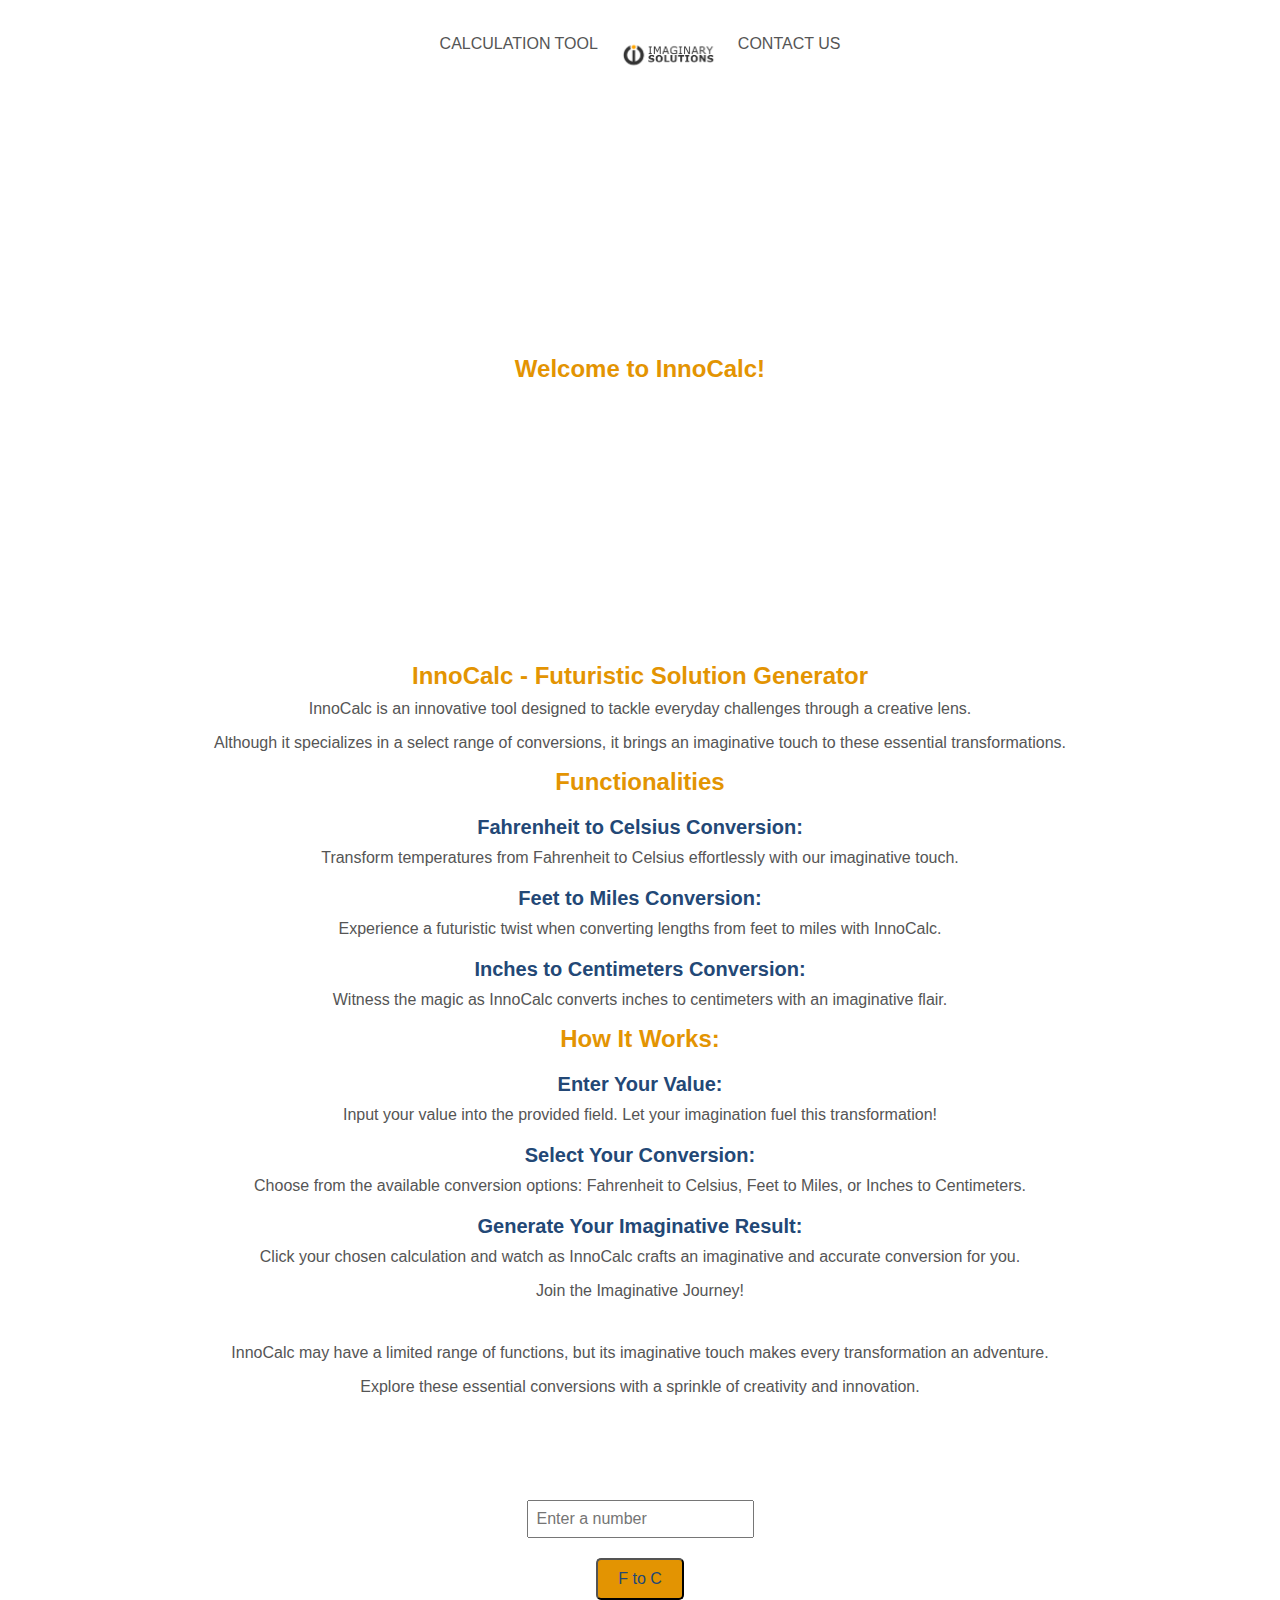
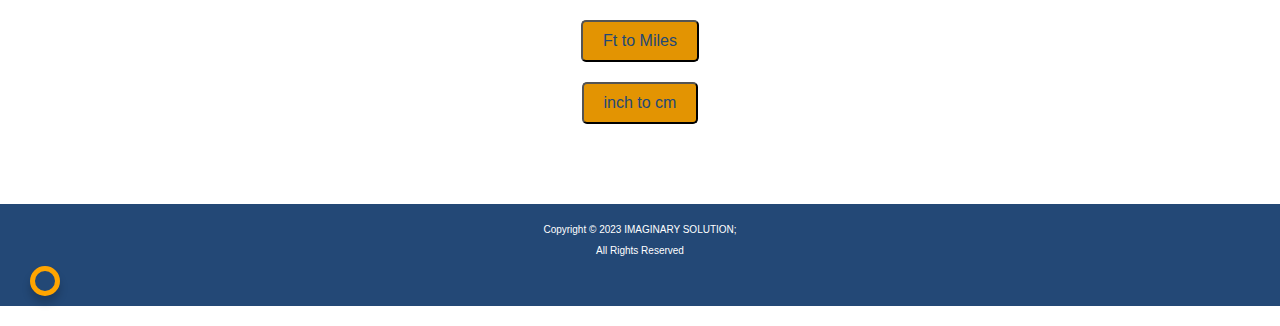
==== calculation.html @ 4646d605 "Small update" ====
<!DOCTYPE html>
<html lang="en">
<head>
    <meta charset="UTF-8">
    <meta name="viewport" content="width=device-width, initial-scale=1.0">
    <link rel="stylesheet" href="https://cdnjs.cloudflare.com/ajax/libs/font-awesome/4.7.0/css/font-awesome.min.css">
    <link rel="stylesheet" href="./assets/styles/style.css">
    <title>Calculation</title>
</head>
<body>
    <div class="mobile-container">
     <!-- Top Navigation Menu -->
     <nav class="topnav">
        <div class="logo">
            <a href="#home">
                <img src="./assets/images/imaginary-Solutions-logo.png" alt="Logo">
            </a>
        </div>
      <div class="menu-icon" onclick="toggleMenu()">
          <i class="fa fa-bars"></i>
      </div>
      <div class="close-icon" onclick="toggleMenu()">
        <i class="fa fa-times"></i>
      </div>
      <ul class="nav-links" id="navLinks">
        <li><a href="#calculation">CALCULATION TOOL</a></li>
        <li class="logo-2">
            <a href="#home">
                <img src="./assets/images/imaginary-Solutions-logo.png" alt="Logo">
            </a>
        </li>
        <li><a href="#contact">CONTACT US</a></li>
    </ul>
  </nav>
</div>
     <!-- Hero Image -->
     <div class="hero-container">
        <div class="hero-image"></div>
        <div class="hero-text">
            <h1>Welcome to InnoCalc!</h1>
        </div>      
    </div>
    <!-- Content -->
    <div class="article-center article">
        <h2>InnoCalc - Futuristic Solution Generator</h2>
        <h2></h2>
        <p>InnoCalc is an innovative tool designed to tackle everyday challenges through a creative lens.</p>
        <p>Although it specializes in a select range of conversions, it brings an imaginative touch to
            these essential transformations.</p>
            <h2>Functionalities</h2>
                <h3>Fahrenheit to Celsius Conversion: </h3>
                    <p>Transform temperatures from Fahrenheit to Celsius effortlessly with our imaginative touch.</p>
                <h3>Feet to Miles Conversion:</h3>
                    <p>Experience a futuristic twist when converting lengths from feet to miles with InnoCalc.</p>
                <h3>Inches to Centimeters Conversion: </h3>
                    <p>Witness the magic as InnoCalc converts inches to centimeters with an imaginative flair.</p>
                <h2>How It Works:</2>
                <h3>Enter Your Value:</h3>
                    <p>Input your value into the provided field. Let your imagination fuel this transformation!</p>
                 <h3>Select Your Conversion: </h3>
                    <p>Choose from the available conversion options: Fahrenheit to Celsius, Feet to Miles, or Inches
                       to Centimeters.</p>
                <h3>Generate Your Imaginative Result:</h3>
                <p>Click your chosen calculation and watch as InnoCalc crafts an imaginative and accurate
                    conversion for you.</p>
                    <p>Join the Imaginative Journey!</p>
                    <br>
                    <p>InnoCalc may have a limited range of functions, but its imaginative touch makes every
                        transformation an adventure. </p>
                        <p>Explore these essential conversions with a sprinkle of creativity
                            and innovation.</p>
        </div>
    <!-- Calculation tool -->
    <div class="calculation-wrapper">
            <input type="number" id="inputNumber" placeholder="Enter a number"> 
            <button class="calc-button" onclick="convertToCelsius() ">F to C</button>
            <button class="calc-button" onclick="convertToMiles() ">Ft to Miles</button>
            <button class="calc-button" onclick="convertToCentimeters() ">inch to cm</button>
            <div id="result"></div>
    </div>
    <!-- Footer -->
    <footer>
        <p> Copyright &copy 2023 IMAGINARY SOLUTION; </p>
       <p> All Rights Reserved</p>
       <div class="ball"></div>
       </footer>
    </div>
    <script src="./assets/scripts/script.js"></script> 
</body>
</html>
---- assets/styles/style.css ----
body {
    font-family: Verdana, Geneva, Tahoma, sans-serif;
    margin: 0;
    padding: 0;
    box-sizing: border-box;
}

.mobile-container {
    max-width: 100%;
    margin: auto;
    /* background-color: #333; */
    color: white;
    /* border-radius: 10px; */
}
.topnav {
display: flex;
flex-direction: column;
align-items: center;
position: relative;
padding: 15px;
background-color: white;
}

.topnav .logo {
    display: flex;
    align-items: center;
    margin-bottom: 10px;
    }
    .topnav .logo img{
        max-width: 100px;
        height: auto;
        margin-right: 180px;
        }
     /* .logo img {
        width: 100px;
        height: auto;
        margin-right: 200px;
        margin-left: 0;
        
    } */
    .logo-2 {
        display: none;
    }
    
    .topnav .logo a {
        text-decoration: none;
        font-size: 18px;
        color: blanchedalmond;
    }

.menu-icon,  .close-icon {
    cursor: pointer;
    position: absolute;
    font-size: 20px;
    color:#FFA500;
    top: 15px;
}

.menu-icon {
    right: 15px;   
}

.close-icon {
display: none;
right: 15px;
}

.nav-links {
    list-style: none;
    display: none;
    width: 100%;
    text-align: center;
    background-color: #FFA500;
    /* border-radius: 0 0 10px 10px; */
    padding: 15px;
}

.nav-links.show {
    display: flex;
    flex-direction: column;
}

.nav-links li {
    margin-bottom: 10px;
}

.nav-links li a {
    text-decoration: none;
    font-size: 16px;
    color: whitesmoke;
    padding: 10px;
    display: block;
    border-radius: 5px;
}


.nav-links li a:hover {
    background-color:#e39402;
}

.article-container {
    max-width: 100%;
    margin: 0 auto;
    padding: 20px;
    display: grid;
    grid-template-columns: 1fr;
    gap: 20px;
}

header, article, footer {
    margin-bottom: 20px;
}
 article {
    text-align: left;
 }

h1, h2 {
    color: #e39402 ;
    font-size: 24px;
    margin-top: auto;
    margin-bottom: 10px;
}

p {
 color: #555;
 font-size: 16px;
 /* margin-bottom: 20px; */
 margin-top: 10px;
}

img {
    max-width: 100%;
    height: auto;
    border: 8px;
    margin-bottom: auto;
}

/* Footer */
footer {
    background-color: #234876;
    color: white;
    text-align: center;
    padding: 10px;
}
footer p {
    color: white;
    font-size: 10px;
}


/* Hero image */
.hero-container {
    display: none;
}


/* Calculation tool */
.calculation-wrapper {
    display: flex;
    flex-direction: column;
    align-items: center;
    justify-content: center;
    /* text-align: center; */
    padding: 20px;
    margin-top: 50px;
}
 input {
    margin: 10px;
    padding: 8px;
    font-size: 16px;
}

.calc-button {
margin: 10px;
padding: 10px 20px;
font-size: 16px;
background-color: #e39402;
color: #234876;
border-radius: 5px;
cursor: pointer;
}
#result {
    margin-top: 20px;
    padding: 5px;
    font-size: 18px;
    color:#234876;    
}
/* Contact page content */
.article-center {
    padding: 20px;
    text-align: justify;
}

.article-center h2 {
    font-size: 24px;
    margin-bottom: 10px;
}

.article-center h3 {
    font-size: 20px;
    margin-bottom: 8px;
    color: #234876;
}

.article-center p {
    font-size: 16px;
    margin-bottom: 16px;
}

/* Modal */
.modal {
    display: none;
    position: fixed;
    top: 50%;
    left: 50%;
    transform: translate(-50%, -50%);
    background: rgb(255, 255, 255);
    color: rgb(5, 101, 186);
    padding: 20px;
    border-radius: 8px;
    box-shadow: 0 0 10px rgba(0, 0, 0, 0.3);
    text-align: center;
}
.modal-button {
    text-align: center;
}

.show {
    background-color: white; 
    color: black; 
    border: 2px solid #234876;
    padding: 15px 32px;
    text-align: center;
    text-decoration: none;
    display: inline-block;
    font-size: 16px;
    margin: 4px 2px;
    cursor: pointer;
    box-shadow: 0 9px #999;
}
.show:hover {
    background-color: #234876;
    color: white;
}

.show:active {
    background-color: #1c3954;
}

.mask {
    display: none;
    position: fixed;
    top: 0;
    left: 0;
    width: 100%;
    height: 100%;
    background: rgba(0, 0, 0, 0.5);
}
.close {
    position: absolute;
    top: 10px;
    right: 10px;
    cursor: pointer;
    background: none;
    border: none;
    font-size: 18px;
    color: #234876;
}

.close:hover {
    background-color: #f3bf5f;
    border-radius: 10px;
    color: white;
}

@media (min-width: 768px) {
    /* Hero-Image */
    .hero-container {
        display: flex;
        align-items: center; /* Center vertically */
        justify-content: center; /* Center horizontally */
        height: 60vh; /* height  */
        background: url('../images/imaginary-Solutions-hero.jpeg') center/cover no-repeat;
    }

    .hero-text {
        text-align: left; /* Align text to the left */
        color: white;
        padding: 20px; /* padding for better readability */
        font-size: 18px;
    }

/* Article Container Style */

.article-container {
    display: grid;
    grid-template-columns: 1fr 1fr; /* Two columns */
    gap: 20px;
    margin: 0 auto;
}

.article img {
    width: 100%;
    height: auto;
}

.column-2 {
    grid-column: 2; /* Image on the right */
}


/* Article Style */
.article-one {
    grid-row: 1;
}

.article-two {
    grid-row: 2;
}

.article-three {
    grid-row: 3;
}

.article-four {
    grid-row: 4;
}

.article-five {
    grid-row: 5;
}

.article-six {
    grid-row: 6;
    grid-column:1 / span  2;
    align-content: center;
    text-align: center;
}

    /* Top Navigation Bar */
    .logo img {
        display: none;
    }

    .topnav {
        background-color: transparent;
        display: flex;
        align-items: center;
        justify-content: space-between;
        padding: 15px;
        
    }

    .topnav .logo-2 {
        display: flex;
        align-items: center;
        justify-content: center;
        margin-bottom: 0;
    }

    .logo-2 img {
        max-width: 100px;
        height: auto;
    }

    .topnav #navLinks {
        display: flex;
        flex-direction: row;
    }

    .topnav .logo-2 img {
        margin: 0;
    }

   .menu-icon, .close-icon {
    top: 15px;
   }
   .menu-icon {
    display: none;
    right: 15px;
   }

   .nav-links {
    display: flex;
    width: auto;
    background-color: transparent;
    padding: 0;
    margin: 0;
   }

   .nav-links.show {
    display: flex;
    flex-direction: row;
   }

   .nav-links li {
    margin: 0;
   }
   .nav-links li a {
    color: #555;
}

.nav-links li a:hover {
    background-color: transparent; /* background color on hover */
    color: #e39402; /* hover text color to orange */
}
   .nav-links li:last-child {
    margin-right: 0;
   }
   .mobile-container {
    background-color: transparent;
   }

   /* Footer */
   footer {
    grid-column: span 2;
    text-align: center;
    margin-top: 20px; 
}

/* CONTACT PAGE */
.article-center {
    grid-row: 6;
    grid-column:1 / span  2;
    align-content: center;
    text-align: center;
    padding: 8px;
    margin-top: 10px;
}
h3 {
    color: #234876;
}

/* Animation */
@keyframes roll {
    0%, 100% {
        transform: translateX(0);
    }
    50% {
        transform: translateX(calc(100vw - 110px));
    }
}
.ball {
    width: 20px;
    height: 20px;
    background-color: #234876;
    border: 5px solid orange;
    border-radius: 50%;
    /* animation: bounce 2s infinite; */
    animation: roll 20s linear infinite;
    margin-left: 20px;
    box-shadow: 0 7px 8px rgba(0, 0, 0, 0.2);
}
/* Modal */
.modal-button {
    text-align: center;
  

}
.show {
    background-color: white; 
    color: black; 
    border: 2px solid #234876;
  padding: 15px 32px;
  text-align: center;
  text-decoration: none;
  display: inline-block;
  font-size: 16px;
  margin: 4px 2px;
  cursor: pointer;
    box-shadow: 0 9px #999;
}
.show:hover {
background-color: #234876;
color: white;
}

.show:active {
    background-color: #1c3954;
  }
.mask {
  display: none;
  position: fixed;
  top: 0;
  left: 0;
  width: 100%;
  height: 100%;
  background: rgba(0, 0, 0, 0.5);
  /* z-index: 1; */
}

.modal {
  display: none;
  position: fixed;
  top: 50%;
  left: 50%;
  transform: translate(-50%, -50%);
  background: rgb(255, 255, 255);
  color: rgb(5, 101, 186);
  padding: 20px;
  border-radius: 8px;
  box-shadow: 0 0 10px rgba(0, 0, 0, 0.3);
  /* z-index: 2; */
  text-align: center;
}

.close {
  position: absolute;
  top: 10px;
  right: 10px;
  cursor: pointer;
  background: none;
  border: none;
  font-size: 18px;
  color: #234876;
}
.close:hover {
    background-color: #f3bf5f;
    border-radius: 10px;
    color: white;
}
/* Calculation tool */
.calculation-wrapper {
    display: flex;
    flex-direction: column;
    align-items: center;
    justify-content: center;
    /* text-align: center; */
    padding: 20px;
    margin-top: 50px;
}
 input {
    margin: 10px;
    padding: 8px;
    font-size: 16px;
}

.calc-button {
margin: 10px;
padding: 10px 20px;
font-size: 16px;
background-color: #e39402;
color: #234876;
border-radius: 5px;
cursor: pointer;
}
#result {
    margin-top: 20px;
    padding: 5px;
    font-size: 18px;
    color:#234876;    
}
}
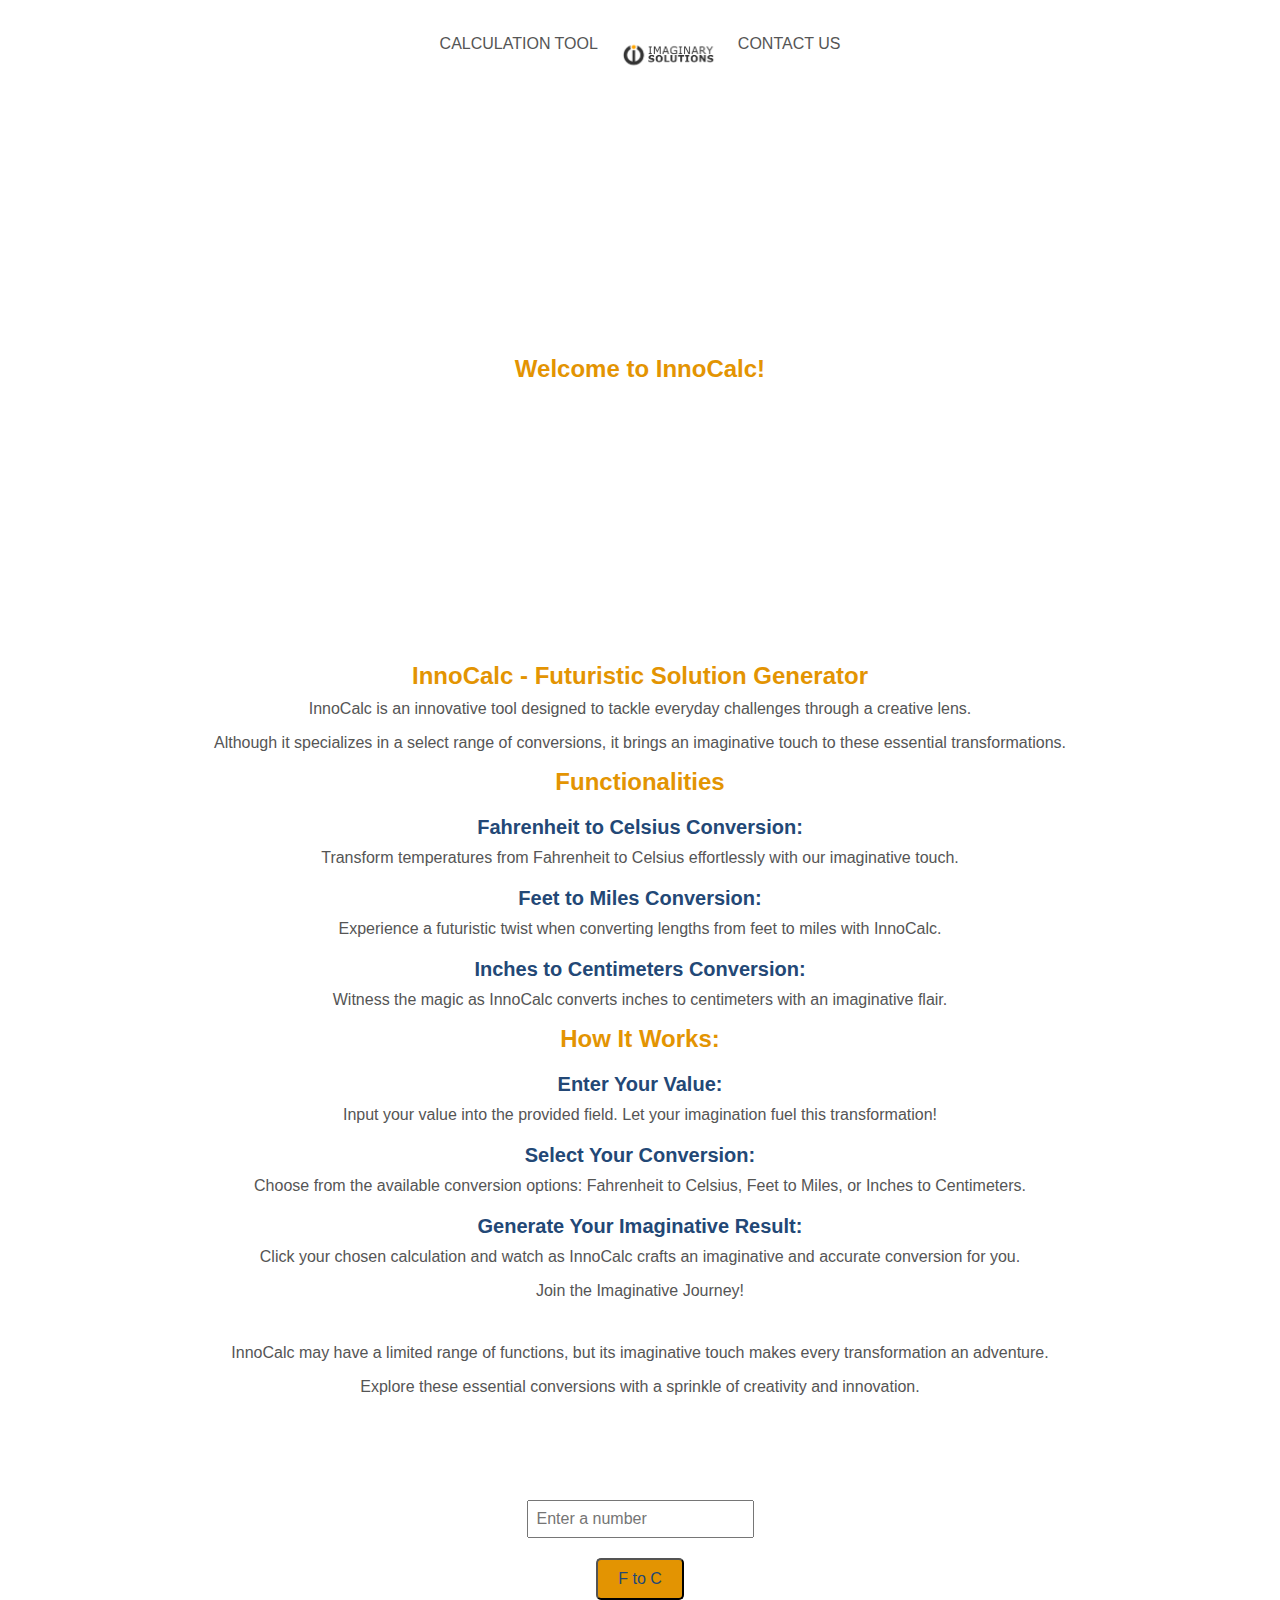
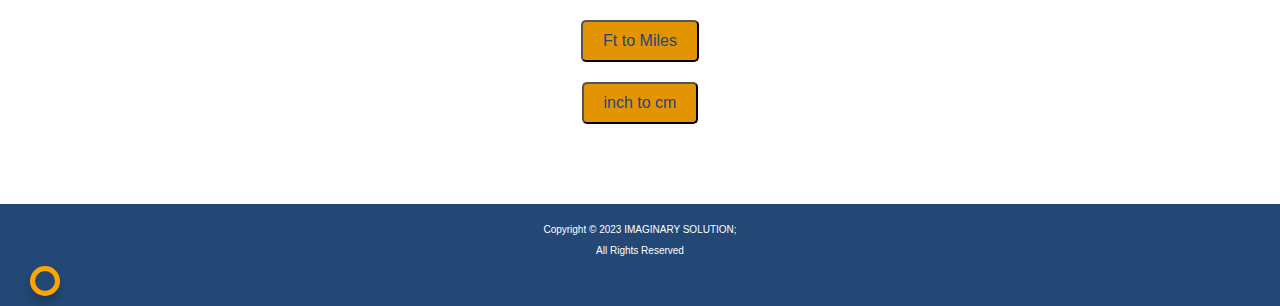
==== commit ddbae980: "Pages linked" ====
--- a/calculation.html
+++ b/calculation.html
@@ -12,7 +12,7 @@
      <!-- Top Navigation Menu -->
      <nav class="topnav">
         <div class="logo">
-            <a href="#home">
+            <a href="index.html">
                 <img src="./assets/images/imaginary-Solutions-logo.png" alt="Logo">
             </a>
         </div>
@@ -23,13 +23,13 @@
         <i class="fa fa-times"></i>
       </div>
       <ul class="nav-links" id="navLinks">
-        <li><a href="#calculation">CALCULATION TOOL</a></li>
+        <li><a href="calculation.html">CALCULATION TOOL</a></li>
         <li class="logo-2">
-            <a href="#home">
+            <a href="index.html">
                 <img src="./assets/images/imaginary-Solutions-logo.png" alt="Logo">
             </a>
         </li>
-        <li><a href="#contact">CONTACT US</a></li>
+        <li><a href="contact.html">CONTACT US</a></li>
     </ul>
   </nav>
 </div>
--- a/assets/styles/style.css
+++ b/assets/styles/style.css
@@ -141,6 +141,7 @@
     color: white;
     text-align: center;
     padding: 10px;
+    margin-bottom: 0
 }
 footer p {
     color: white;
@@ -207,7 +208,7 @@
     margin-bottom: 16px;
 }
 
-/* Modal */
+/* Modal for mobile size*/
 .modal {
     display: none;
     position: fixed;
@@ -221,11 +222,15 @@
     box-shadow: 0 0 10px rgba(0, 0, 0, 0.3);
     text-align: center;
 }
+.modal-show-button {
+    padding: 10px 20px;
+    font-size: 14px;
+}
 .modal-button {
     text-align: center;
 }
 
-.show {
+.modal-show-button {
     background-color: white; 
     color: black; 
     border: 2px solid #234876;
@@ -238,23 +243,12 @@
     cursor: pointer;
     box-shadow: 0 9px #999;
 }
-.show:hover {
+.modal-show-button:hover {
     background-color: #234876;
     color: white;
 }
-
-.show:active {
+.modal-show-button:active {
     background-color: #1c3954;
-}
-
-.mask {
-    display: none;
-    position: fixed;
-    top: 0;
-    left: 0;
-    width: 100%;
-    height: 100%;
-    background: rgba(0, 0, 0, 0.5);
 }
 .close {
     position: absolute;
@@ -273,6 +267,8 @@
     color: white;
 }
 
+
+/* DESKTOP SIZE SCREEN STYLES */
 @media (min-width: 768px) {
     /* Hero-Image */
     .hero-container {
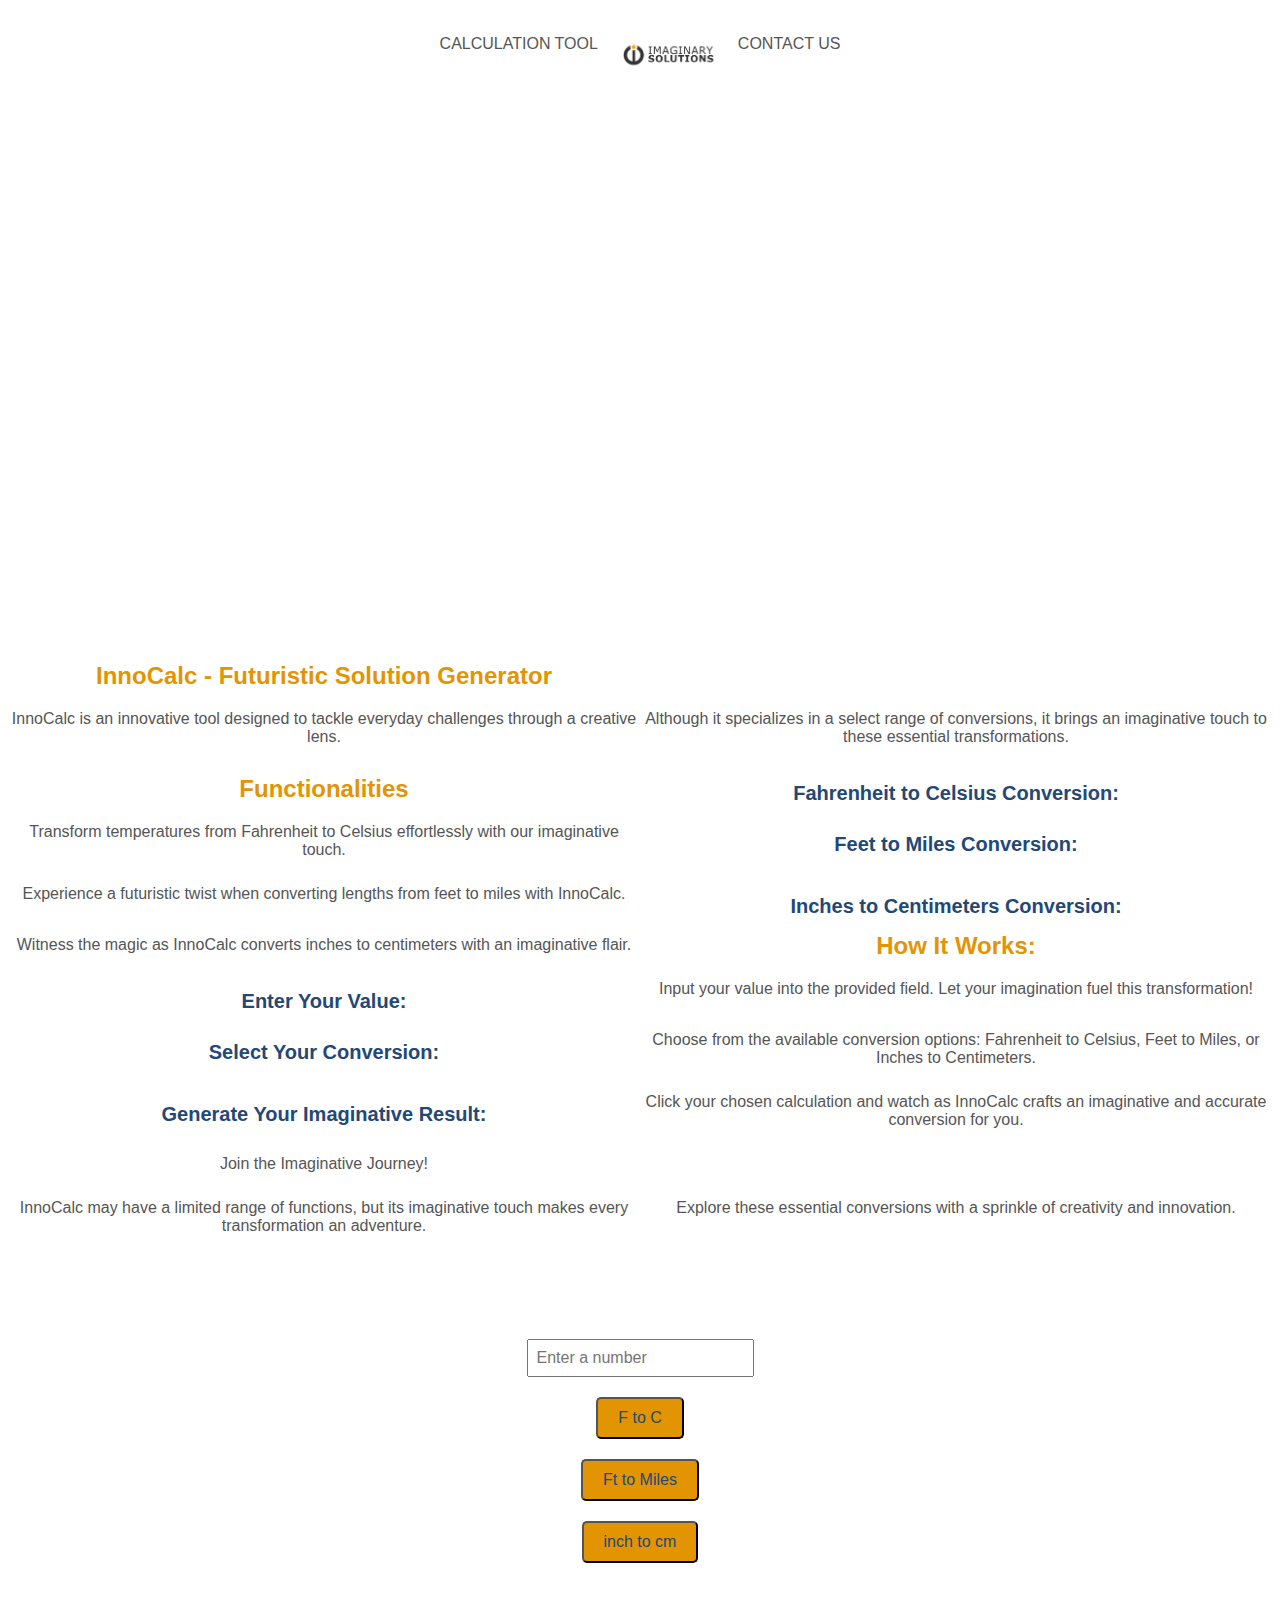
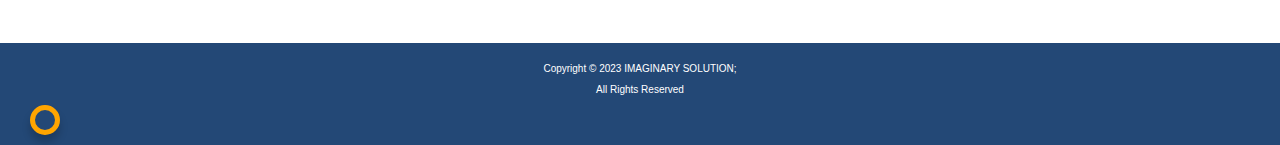
==== commit e2cfbb34: "Fixed" ====
--- a/calculation.html
+++ b/calculation.html
@@ -37,7 +37,7 @@
      <div class="hero-container">
         <div class="hero-image"></div>
         <div class="hero-text">
-            <h1>Welcome to InnoCalc!</h1>
+            <h1>Welcome to InnoCalc</h1>
         </div>      
     </div>
     <!-- Content -->
--- a/assets/styles/style.css
+++ b/assets/styles/style.css
@@ -273,8 +273,9 @@
     /* Hero-Image */
     .hero-container {
         display: flex;
-        align-items: center; /* Center vertically */
-        justify-content: center; /* Center horizontally */
+        align-items: center; 
+        justify-content: left; 
+        /* text-align: left; */
         height: 60vh; /* height  */
         background: url('../images/imaginary-Solutions-hero.jpeg') center/cover no-repeat;
     }
@@ -282,55 +283,75 @@
     .hero-text {
         text-align: left; /* Align text to the left */
         color: white;
-        padding: 20px; /* padding for better readability */
-        font-size: 18px;
-    }
-
+        padding: 8px; /* padding for better readability */
+        /* font-size: 18px; */
+    }
+    .hero-text h1 {
+        color: white;
+        font-size: 45px;
+        margin-left: 20px;
+    }
+    .hero-text p {
+        color: white;
+        font-size: 35px;
+        margin-left: 20px;
+    }
 /* Article Container Style */
-
+.article {
+    /* display: flex; */
+    display: grid;
+    grid-template-columns: 1fr 1fr;
+}
 .article-container {
-    display: grid;
-    grid-template-columns: 1fr 1fr; /* Two columns */
+    /* display: grid; */
+    /* grid-template-columns: 1fr 1fr;  */
     gap: 20px;
     margin: 0 auto;
 }
 
-.article img {
+.article-image {
     width: 100%;
     height: auto;
 }
 
+/* Article Content Style */
+.article-content {
+    display: grid;
+    grid-template-columns: 1;
+}
+ .article-one {
+    grid-row: 1;
+} 
+
+.article-two {
+    grid-row: 2;
+}
+
+.article-three {
+    grid-row: 3;
+}
+
+.article-four {
+    grid-row: 4;
+}
+
+.article-five {
+    grid-row: 5;
+} */
+
+.article-center {
+    grid-template-columns: 1fr;
+    align-content: center;
+    text-align: center;
+}
+/* Article Image Style */
+.article-image {
+    display: grid;
+    grid-template-columns: 2;
+}
+
 .column-2 {
     grid-column: 2; /* Image on the right */
-}
-
-
-/* Article Style */
-.article-one {
-    grid-row: 1;
-}
-
-.article-two {
-    grid-row: 2;
-}
-
-.article-three {
-    grid-row: 3;
-}
-
-.article-four {
-    grid-row: 4;
-}
-
-.article-five {
-    grid-row: 5;
-}
-
-.article-six {
-    grid-row: 6;
-    grid-column:1 / span  2;
-    align-content: center;
-    text-align: center;
 }
 
     /* Top Navigation Bar */
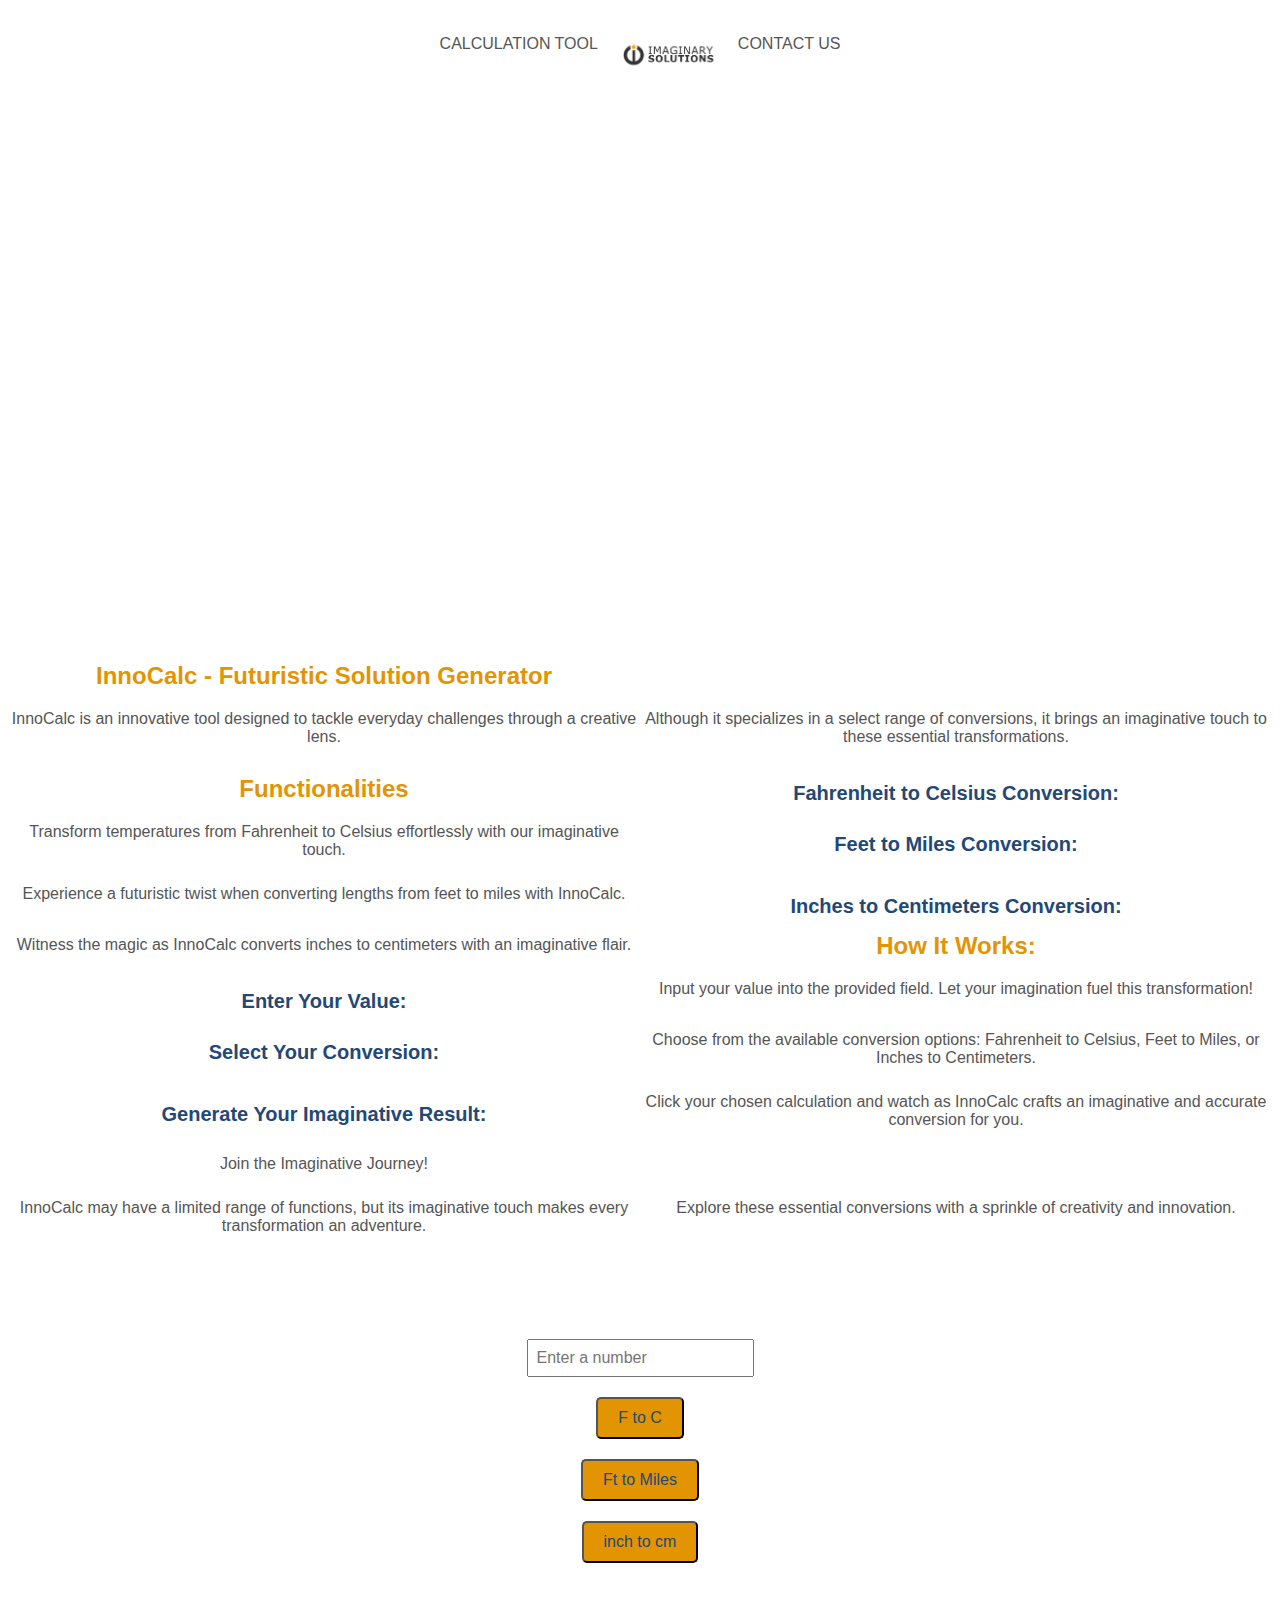
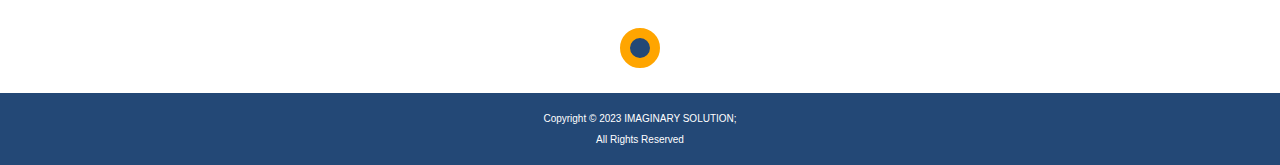
==== commit 766b76ae: "Animation update" ====
--- a/calculation.html
+++ b/calculation.html
@@ -78,11 +78,14 @@
             <button class="calc-button" onclick="convertToCentimeters() ">inch to cm</button>
             <div id="result"></div>
     </div>
+    <!-- Animation -->
+    <div class="ball-container">
+        <div class="circle"></div>
+      </div>
     <!-- Footer -->
     <footer>
         <p> Copyright &copy 2023 IMAGINARY SOLUTION; </p>
        <p> All Rights Reserved</p>
-       <div class="ball"></div>
        </footer>
     </div>
     <script src="./assets/scripts/script.js"></script> 
--- a/assets/styles/style.css
+++ b/assets/styles/style.css
@@ -448,7 +448,7 @@
     color: #234876;
 }
 
-/* Animation */
+/* Animation 1*/
 @keyframes roll {
     0%, 100% {
         transform: translateX(0);
@@ -468,6 +468,56 @@
     margin-left: 20px;
     box-shadow: 0 7px 8px rgba(0, 0, 0, 0.2);
 }
+/* Animation2 */
+.ball-bounce {
+    width: 50px;
+    height: 50px;
+    background-color: #3498db;
+    border: 10px solid orange;
+    border-radius: 50%;
+    animation: bounce 2s infinite;
+}
+
+@keyframes bounce {
+    0%, 20%, 50%, 80%, 100% {
+        transform: translateY(0);
+    }
+    40% {
+        transform: translateY(-100px);
+    }
+    60% {
+        transform: translateY(-50px);
+    }
+}
+/* aniamation 3 */
+
+.ball-container {
+    display: grid;
+    place-content: center;
+    margin: auto;
+    /* background: #e39402; */
+    height: 50px;
+  }
+  
+  .circle {
+    width: 20px;
+    height: 20px;
+    background: #234876;
+    border: 10px solid orange;
+    border-radius: 50%;
+    animation: pulse 1000ms infinite;
+  }
+  
+  @keyframes pulse {
+    0% {
+      transform: scale(1);
+    }
+    100% {
+      transform: scale(1.4);
+    }
+  }
+  
+  
 /* Modal */
 .modal-button {
     text-align: center;
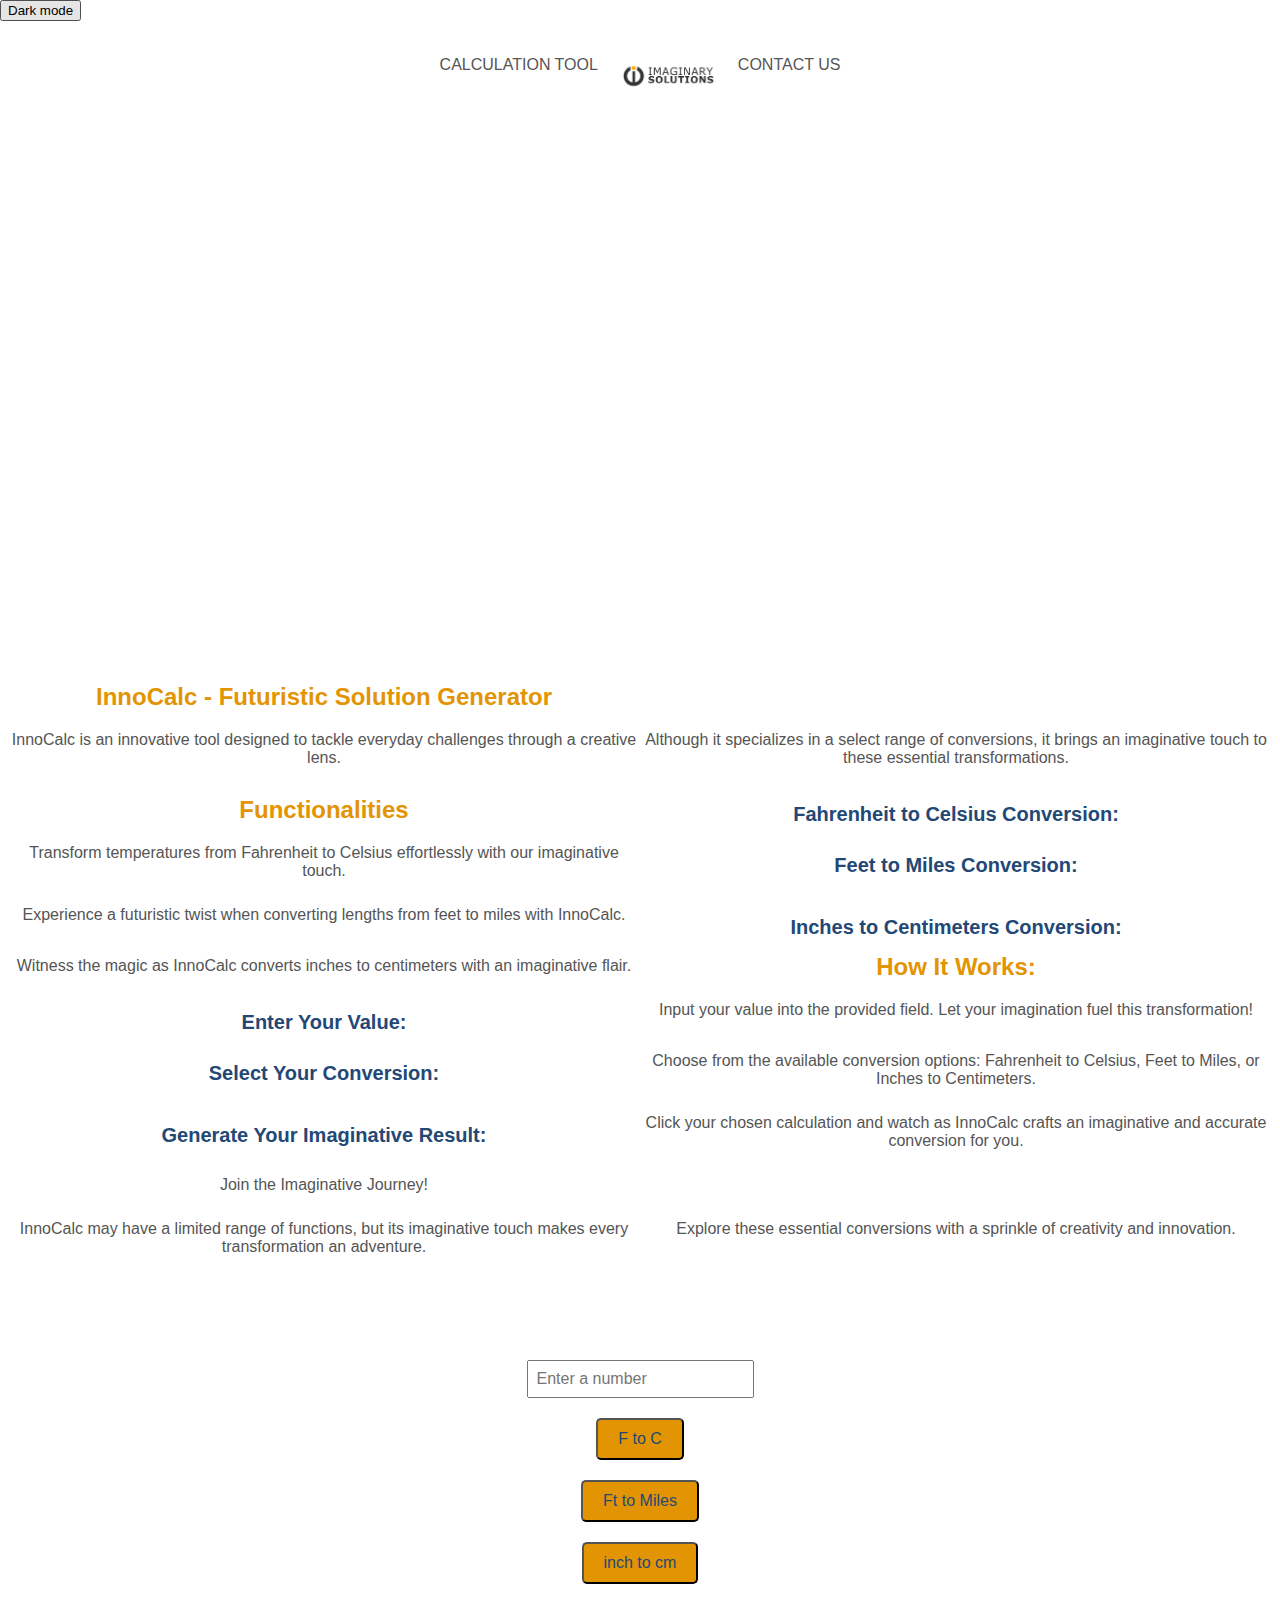
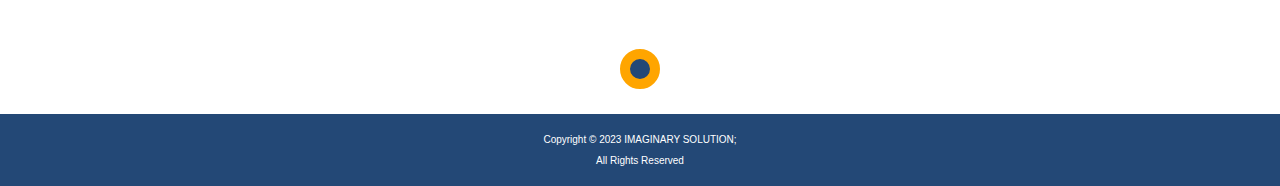
==== commit e475e863: "Darko Mode" ====
--- a/calculation.html
+++ b/calculation.html
@@ -8,6 +8,8 @@
     <title>Calculation</title>
 </head>
 <body>
+       <!-- Dark Mode -->
+       <button onclick="myFunction()">Dark mode</button>
     <div class="mobile-container">
      <!-- Top Navigation Menu -->
      <nav class="topnav">
--- a/assets/styles/style.css
+++ b/assets/styles/style.css
@@ -617,4 +617,9 @@
     font-size: 18px;
     color:#234876;    
 }
+/* Darko Mode */
+.dark-mode {
+    background-color: black;
+    color: white;
+}
 }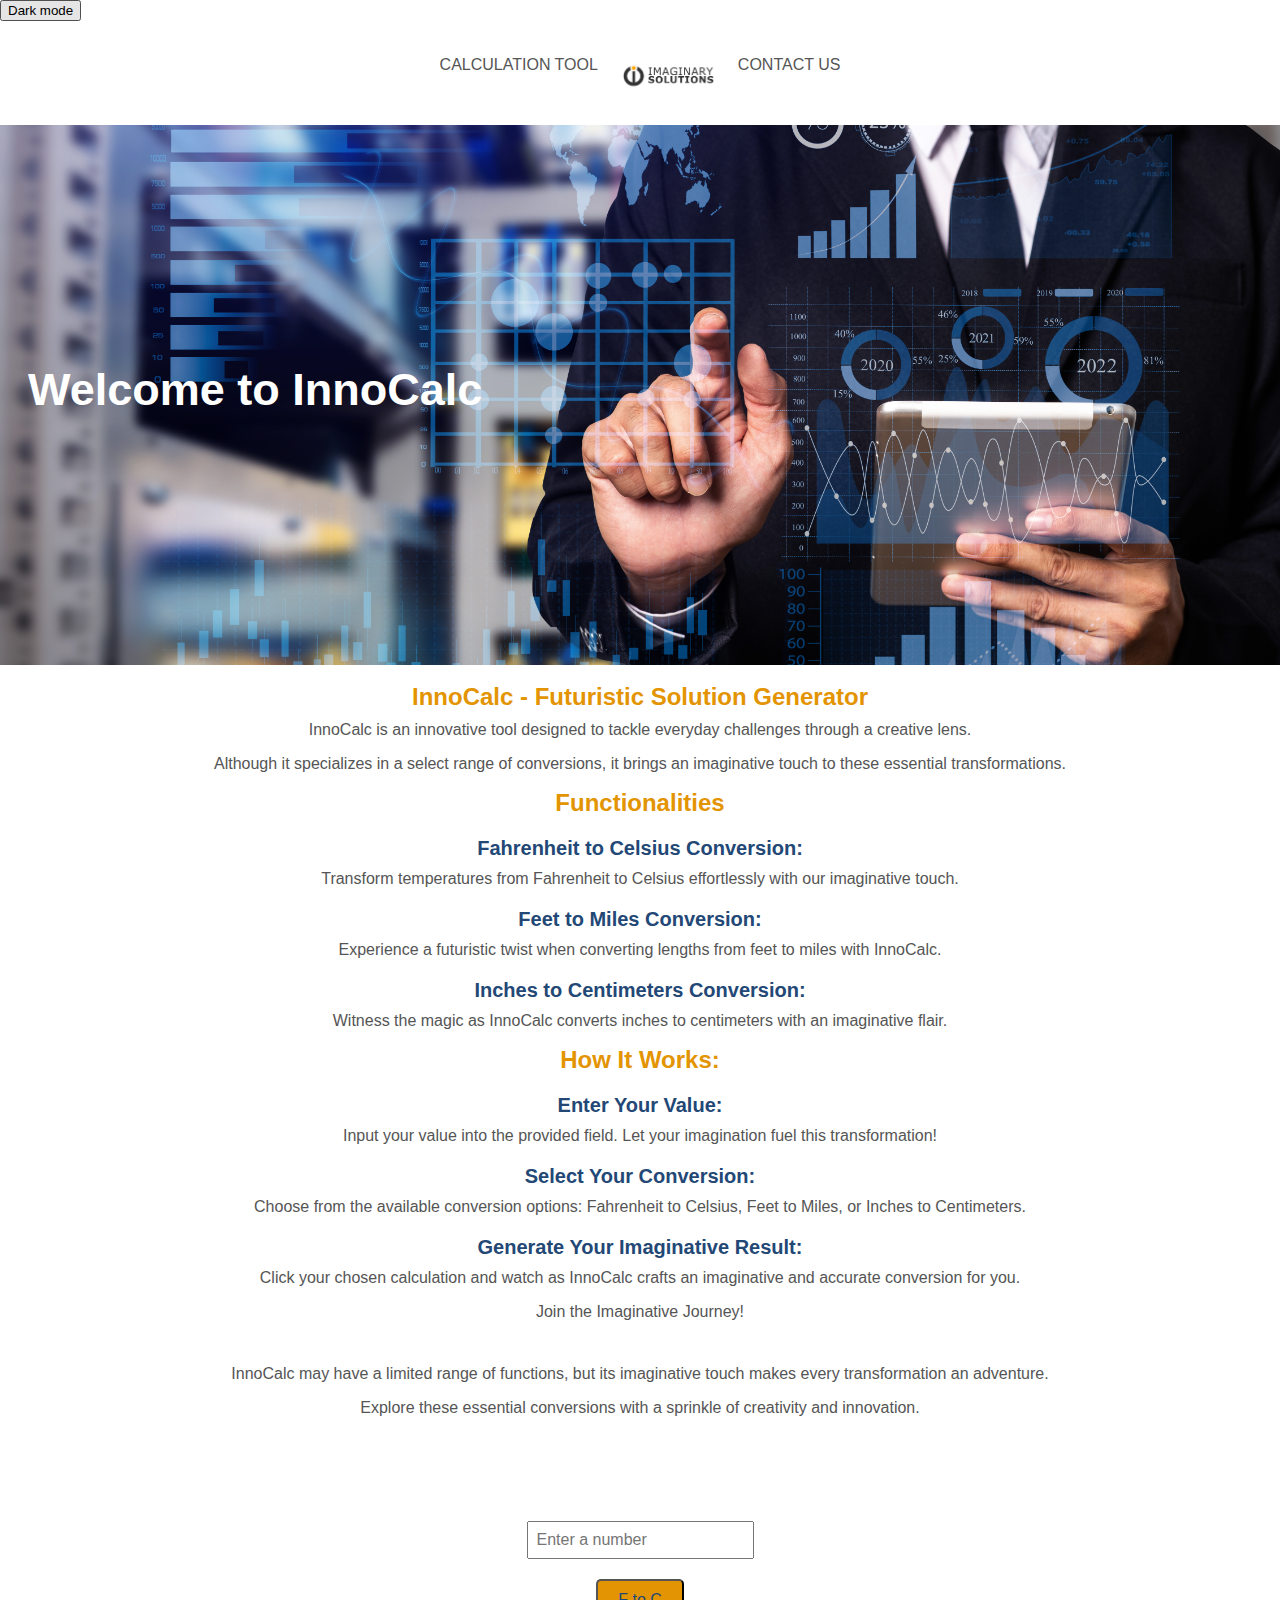
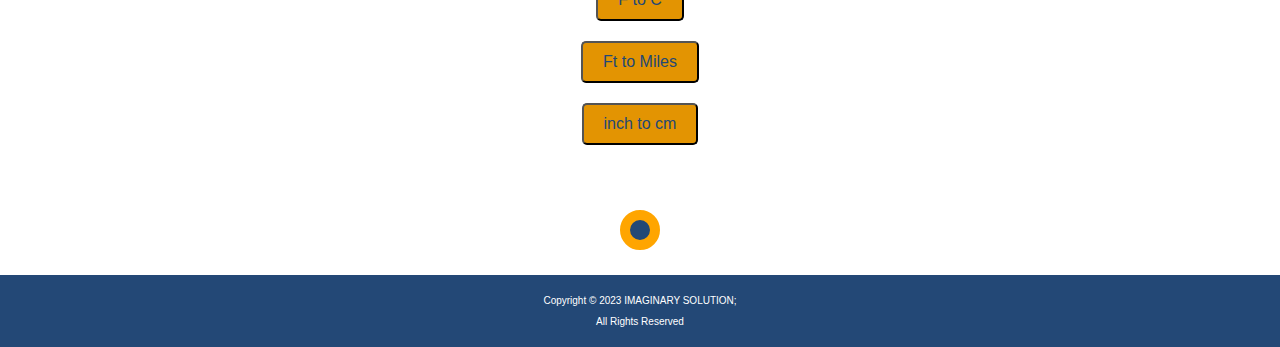
==== commit 99addd96: "update" ====
--- a/calculation.html
+++ b/calculation.html
@@ -36,14 +36,13 @@
   </nav>
 </div>
      <!-- Hero Image -->
-     <div class="hero-container">
-        <div class="hero-image"></div>
+     <div class="hero-container hero-calculation">
         <div class="hero-text">
             <h1>Welcome to InnoCalc</h1>
         </div>      
     </div>
     <!-- Content -->
-    <div class="article-center article">
+    <div class="article-center">
         <h2>InnoCalc - Futuristic Solution Generator</h2>
         <h2></h2>
         <p>InnoCalc is an innovative tool designed to tackle everyday challenges through a creative lens.</p>
--- a/assets/styles/style.css
+++ b/assets/styles/style.css
@@ -3,6 +3,11 @@
     margin: 0;
     padding: 0;
     box-sizing: border-box;
+}
+/* Darko Mode */
+.dark-mode {
+    background-color: black;
+    color: white;
 }
 
 .mobile-container {
@@ -228,6 +233,7 @@
 }
 .modal-button {
     text-align: center;
+    margin-bottom: 10px;
 }
 
 .modal-show-button {
@@ -267,6 +273,17 @@
     color: white;
 }
 
+/* Darko Mode */
+.dark-mode {
+    background-color: black;
+    color:grey;
+}
+.dark-mode li {
+    color: grey;
+}
+.dark-mode p {
+    color: grey;
+}
 
 /* DESKTOP SIZE SCREEN STYLES */
 @media (min-width: 768px) {
@@ -277,8 +294,18 @@
         justify-content: left; 
         /* text-align: left; */
         height: 60vh; /* height  */
-        background: url('../images/imaginary-Solutions-hero.jpeg') center/cover no-repeat;
-    }
+    }
+    .hero-home {
+    background: url('../images/imaginary-Solutions-hero.jpeg') center/cover no-repeat;
+
+    }
+    .hero-contact {
+        background: url('../images/imaginary-Solutions-hand.jpeg') center/cover no-repeat;
+        }
+        .hero-calculation {
+            background: url('../images/Imaginary-Solution-Calculation.jpeg') center/cover no-repeat;
+        
+            }
 
     .hero-text {
         text-align: left; /* Align text to the left */
@@ -470,12 +497,13 @@
 }
 /* Animation2 */
 .ball-bounce {
-    width: 50px;
-    height: 50px;
+    width: 20px;
+    height: 20px;
     background-color: #3498db;
-    border: 10px solid orange;
+    border: 6px solid orange;
     border-radius: 50%;
     animation: bounce 2s infinite;
+    margin-left: 10px;
 }
 
 @keyframes bounce {
@@ -620,6 +648,14 @@
 /* Darko Mode */
 .dark-mode {
     background-color: black;
-    color: white;
-}
-}+    color:grey;
+}
+.dark-mode p {
+    color: grey;
+}
+.dark-mode li {
+    color: grey;
+}
+
+
+}
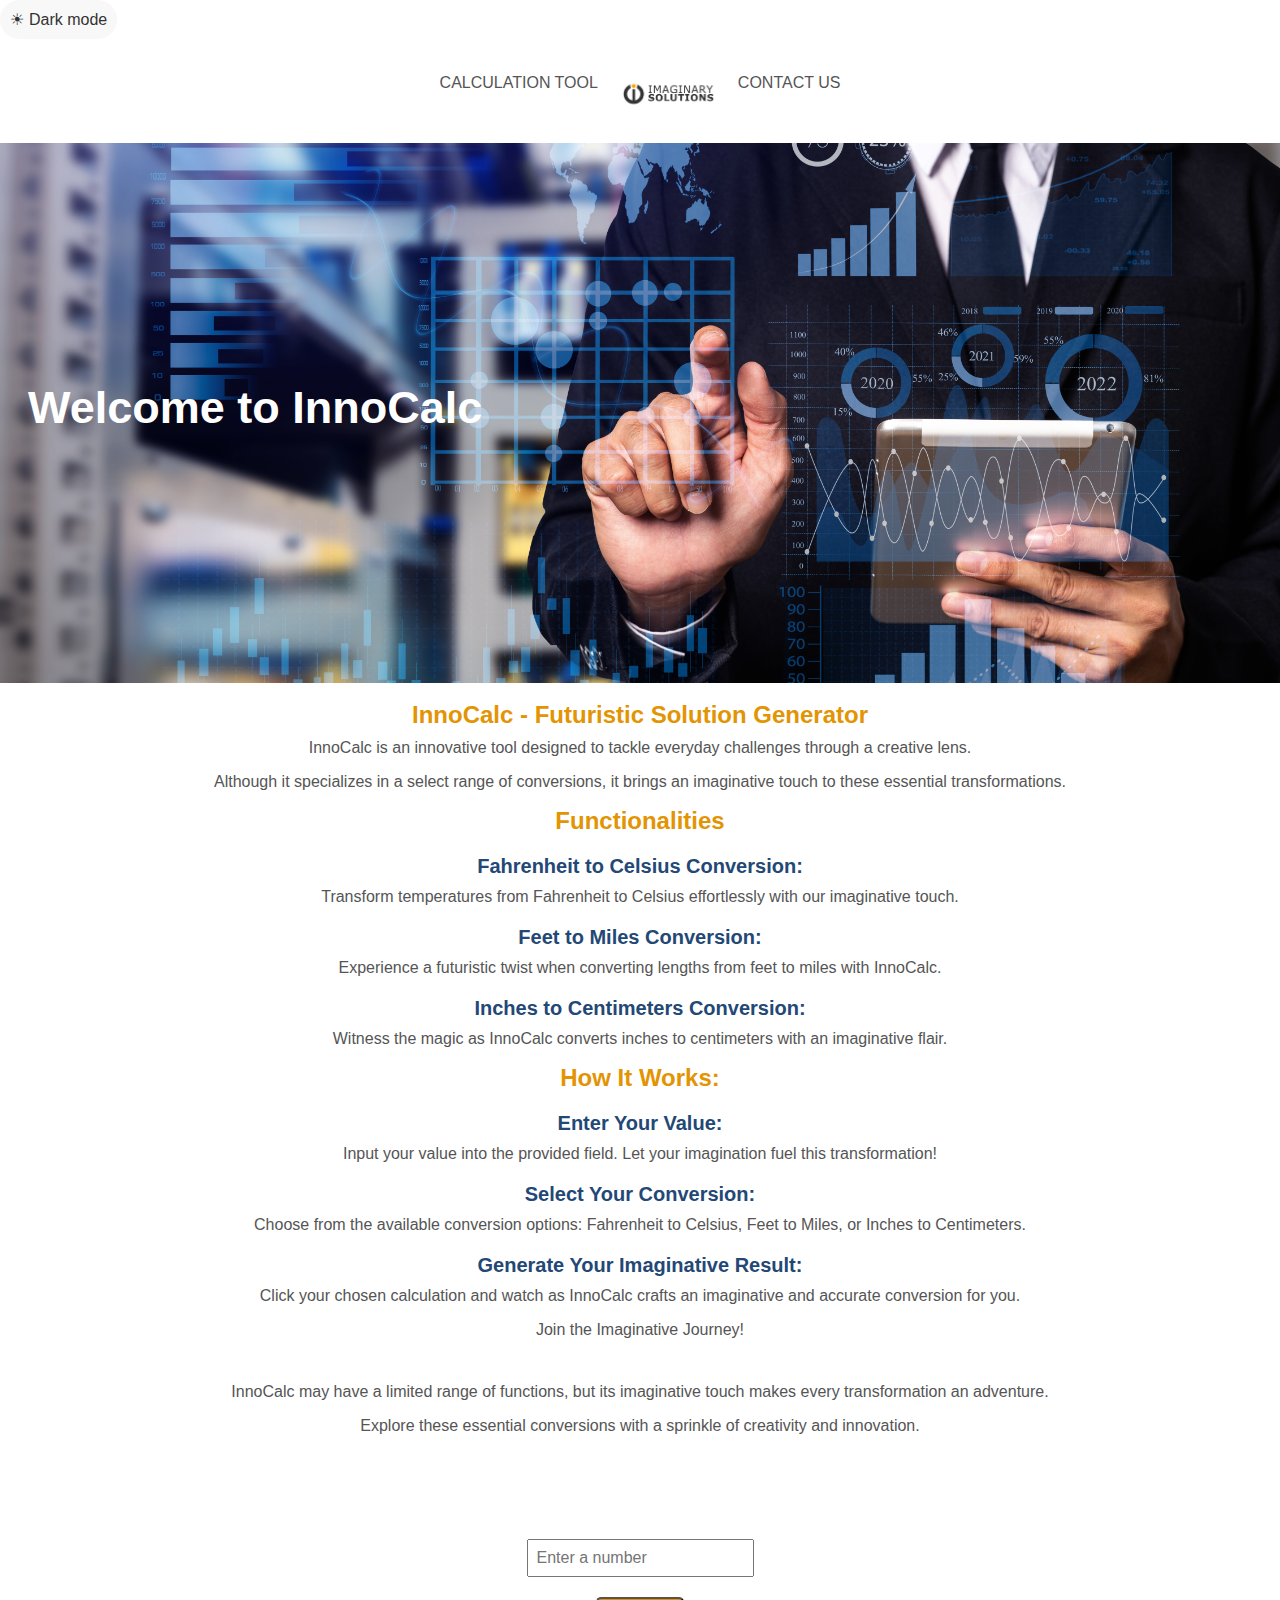
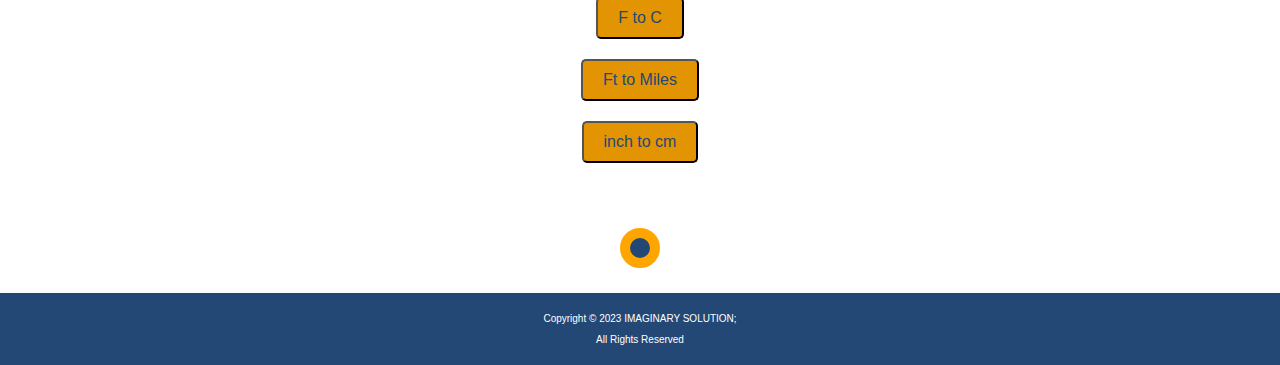
==== commit 5911e5c4: "Done" ====
--- a/calculation.html
+++ b/calculation.html
@@ -9,9 +9,10 @@
 </head>
 <body>
        <!-- Dark Mode -->
-       <button onclick="myFunction()">Dark mode</button>
+       <button class="dark-mode-btn" onclick="myFunction()">Dark mode</button>
+
+           <!-- Top Navigation Menu -->
     <div class="mobile-container">
-     <!-- Top Navigation Menu -->
      <nav class="topnav">
         <div class="logo">
             <a href="index.html">
--- a/assets/styles/style.css
+++ b/assets/styles/style.css
@@ -284,6 +284,33 @@
 .dark-mode p {
     color: grey;
 }
+/* Social Media Icons*/
+.fa {
+    padding: 20px;
+    font-size: 30px;
+    width: 50px;
+    text-align: center;
+    text-decoration: none;
+  }
+
+.fa:hover {
+    opacity: 0.7;
+}
+
+.fa-facebook {
+  background: #3B5998;
+  color: white;
+}
+
+.fa-twitter {
+  background: #55ACEE;
+  color: white;
+}
+
+.fa-instagram {
+  background: #125688;
+  color: white;
+}
 
 /* DESKTOP SIZE SCREEN STYLES */
 @media (min-width: 768px) {
@@ -646,16 +673,61 @@
     color:#234876;    
 }
 /* Darko Mode */
-.dark-mode {
-    background-color: black;
-    color:grey;
-}
-.dark-mode p {
-    color: grey;
-}
-.dark-mode li {
-    color: grey;
-}
-
-
-}
+/* Dark mode switch button */
+.dark-mode-btn {
+    background-color: #f8f8f8; /* Light background color */
+    color: #333; /* Dark text color */
+    border: none;
+    padding: 10px;
+    border-radius: 20px;
+    cursor: pointer;
+    font-size: 16px;
+    transition: background-color 0.3s ease;
+  }
+  
+  /* Dark mode switch button in dark mode */
+  .dark-mode .dark-mode-btn {
+    background-color: #333; /* Dark background color in dark mode */
+    color: #f8f8f8; /* Light text color in dark mode */
+  }
+  
+  /* Moon and sun icons for the button */
+  .dark-mode-btn::before {
+    content: "\2600"; /* Sun icon */
+    margin-right: 5px;
+  }
+  
+  .dark-mode .dark-mode-btn::before {
+    content: "\1F319"; /* Moon icon */
+  }
+  
+
+/* Social Media Icons*/
+.fa {
+    padding: 20px;
+    font-size: 30px;
+    width: 50px;
+    text-align: center;
+    text-decoration: none;
+  }
+  
+.fa:hover {
+    opacity: 0.7;
+}
+
+.fa-facebook {
+  background: #3B5998;
+  color: white;
+}
+
+.fa-twitter {
+  background: #55ACEE;
+  color: white;
+}
+
+.fa-instagram {
+  background: #125688;
+  color: white;
+}
+
+}
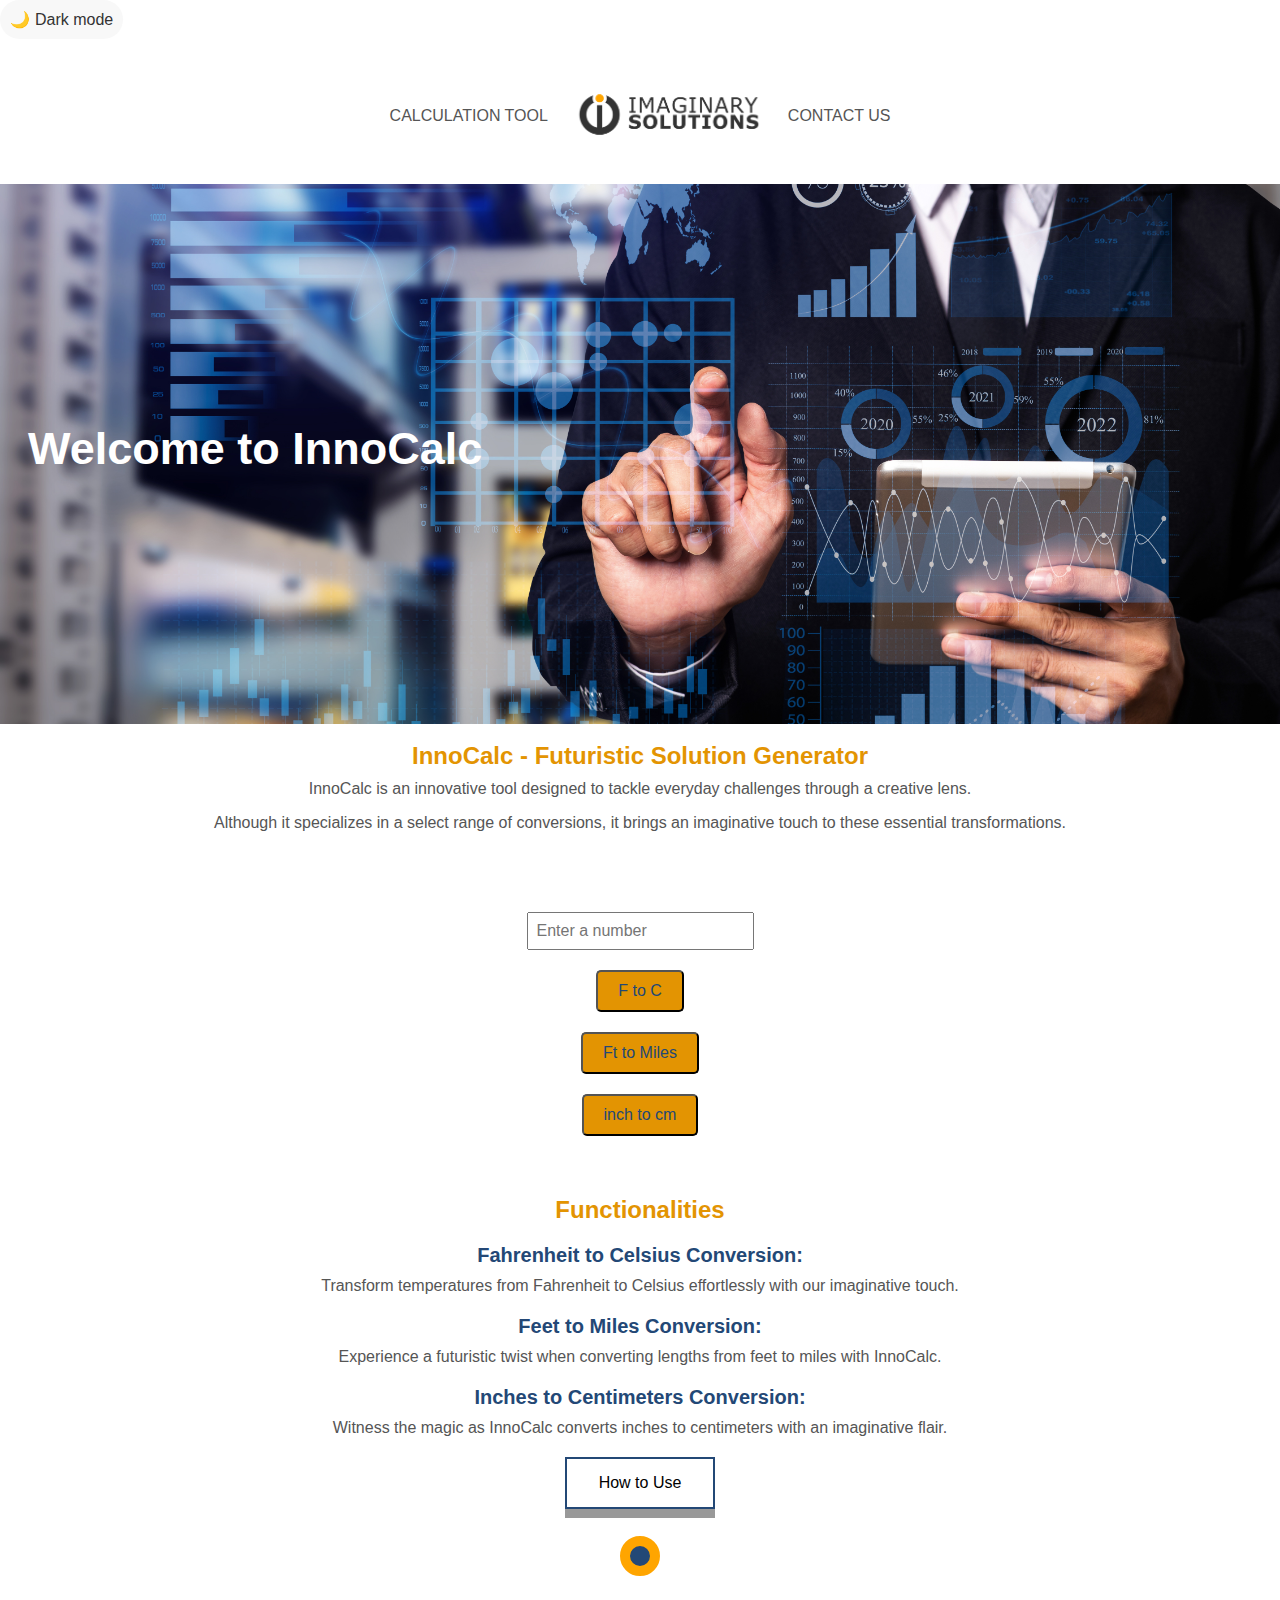
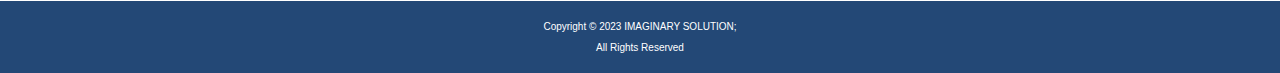
==== commit 53eb9d9e: "last fix" ====
--- a/calculation.html
+++ b/calculation.html
@@ -49,6 +49,14 @@
         <p>InnoCalc is an innovative tool designed to tackle everyday challenges through a creative lens.</p>
         <p>Although it specializes in a select range of conversions, it brings an imaginative touch to
             these essential transformations.</p>
+                    <!-- Calculation tool -->
+          <div class="calculation-wrapper">
+            <input type="number" id="inputNumber" placeholder="Enter a number"> 
+            <button class="calc-button" onclick="convertToCelsius() ">F to C</button>
+           <button class="calc-button" onclick="convertToMiles() ">Ft to Miles</button>
+           <button class="calc-button" onclick="convertToCentimeters() ">inch to cm</button>
+           <div id="result"></div>
+    </div>
             <h2>Functionalities</h2>
                 <h3>Fahrenheit to Celsius Conversion: </h3>
                     <p>Transform temperatures from Fahrenheit to Celsius effortlessly with our imaginative touch.</p>
@@ -56,30 +64,31 @@
                     <p>Experience a futuristic twist when converting lengths from feet to miles with InnoCalc.</p>
                 <h3>Inches to Centimeters Conversion: </h3>
                     <p>Witness the magic as InnoCalc converts inches to centimeters with an imaginative flair.</p>
-                <h2>How It Works:</2>
-                <h3>Enter Your Value:</h3>
-                    <p>Input your value into the provided field. Let your imagination fuel this transformation!</p>
-                 <h3>Select Your Conversion: </h3>
-                    <p>Choose from the available conversion options: Fahrenheit to Celsius, Feet to Miles, or Inches
-                       to Centimeters.</p>
-                <h3>Generate Your Imaginative Result:</h3>
-                <p>Click your chosen calculation and watch as InnoCalc crafts an imaginative and accurate
-                    conversion for you.</p>
-                    <p>Join the Imaginative Journey!</p>
-                    <br>
-                    <p>InnoCalc may have a limited range of functions, but its imaginative touch makes every
-                        transformation an adventure. </p>
-                        <p>Explore these essential conversions with a sprinkle of creativity
-                            and innovation.</p>
+            
+          <!-- !-- New Modal for How to Use --> 
+          <div class="modal-button">
+              <button class="show modal-show-button" aria-haspopup="true">How to Use</button>
+          </div>
+          <div class="mask" role="dialog"></div>
+          <div class="modal" role="alert">
+              <button class="close" role="button">X</button>
+              <h2>How It Works:</h2>
+              <h3>Enter Your Value:</h3>
+              <p>Input your value into the provided field. Let your imagination fuel this transformation!</p>
+              <h3>Select Your Conversion:</h3>
+              <p>Choose from the available conversion options: Fahrenheit to Celsius, Feet to Miles, or Inches
+                  to Centimeters.</p>
+              <h3>Generate Your Imaginative Result:</h3>
+              <p>Click your chosen calculation and watch as InnoCalc crafts an imaginative and accurate
+                  conversion for you.</p>
+              <p>Join the Imaginative Journey!</p>
+              <br>
+              <p>InnoCalc may have a limited range of functions, but its imaginative touch makes every
+                  transformation an adventure.</p>
+              <p>Explore these essential conversions with a sprinkle of creativity and innovation.</p>
+          </div>
+  
         </div>
-    <!-- Calculation tool -->
-    <div class="calculation-wrapper">
-            <input type="number" id="inputNumber" placeholder="Enter a number"> 
-            <button class="calc-button" onclick="convertToCelsius() ">F to C</button>
-            <button class="calc-button" onclick="convertToMiles() ">Ft to Miles</button>
-            <button class="calc-button" onclick="convertToCentimeters() ">inch to cm</button>
-            <div id="result"></div>
-    </div>
     <!-- Animation -->
     <div class="ball-container">
         <div class="circle"></div>
--- a/assets/styles/style.css
+++ b/assets/styles/style.css
@@ -311,7 +311,37 @@
   background: #125688;
   color: white;
 }
-
+/* Darko Mode */
+/* Dark mode switch button */
+.dark-mode-btn {
+    background-color: #f8f8f8; /* Light background color */
+    color: #333; /* Dark text color */
+    border: none;
+    padding: 10px;
+    border-radius: 20px;
+    cursor: pointer;
+    font-size: 16px;
+    transition: background-color 0.3s ease;
+  }
+  
+  /* Dark mode switch button in dark mode */
+  .dark-mode .dark-mode-btn {
+    background-color: #333; /* Dark background color in dark mode */
+    color: #f8f8f8; /* Light text color in dark mode */
+  }
+  
+  /* Moon and sun icons for the button */
+  .dark-mode-btn::before {
+    content: "\1F319"; /* Moon icon */
+    margin-right: 5px;
+  }
+  
+  .dark-mode .dark-mode-btn::before {
+   
+    content: "\2600"; /* Sun icon */
+
+  }
+  
 /* DESKTOP SIZE SCREEN STYLES */
 @media (min-width: 768px) {
     /* Hero-Image */
@@ -419,7 +449,7 @@
         align-items: center;
         justify-content: space-between;
         padding: 15px;
-        
+    
     }
 
     .topnav .logo-2 {
@@ -430,13 +460,14 @@
     }
 
     .logo-2 img {
-        max-width: 100px;
+        max-width: 200px;
         height: auto;
     }
 
     .topnav #navLinks {
         display: flex;
         flex-direction: row;
+        align-items: center;
     }
 
     .topnav .logo-2 img {
@@ -457,6 +488,7 @@
     background-color: transparent;
     padding: 0;
     margin: 0;
+    
    }
 
    .nav-links.show {
@@ -466,6 +498,7 @@
 
    .nav-links li {
     margin: 0;
+    
    }
    .nav-links li a {
     color: #555;
@@ -693,14 +726,20 @@
   
   /* Moon and sun icons for the button */
   .dark-mode-btn::before {
+    content: "\1F319"; /* Moon icon */
+    margin-right: 5px;
+  }
+  
+  .dark-mode .dark-mode-btn::before {
+   
     content: "\2600"; /* Sun icon */
-    margin-right: 5px;
-  }
-  
-  .dark-mode .dark-mode-btn::before {
-    content: "\1F319"; /* Moon icon */
-  }
-  
+
+  }
+
+/* White color for links in dark mode */
+.dark-mode .topnav a {
+    color: #f8f8f8; 
+}
 
 /* Social Media Icons*/
 .fa {
